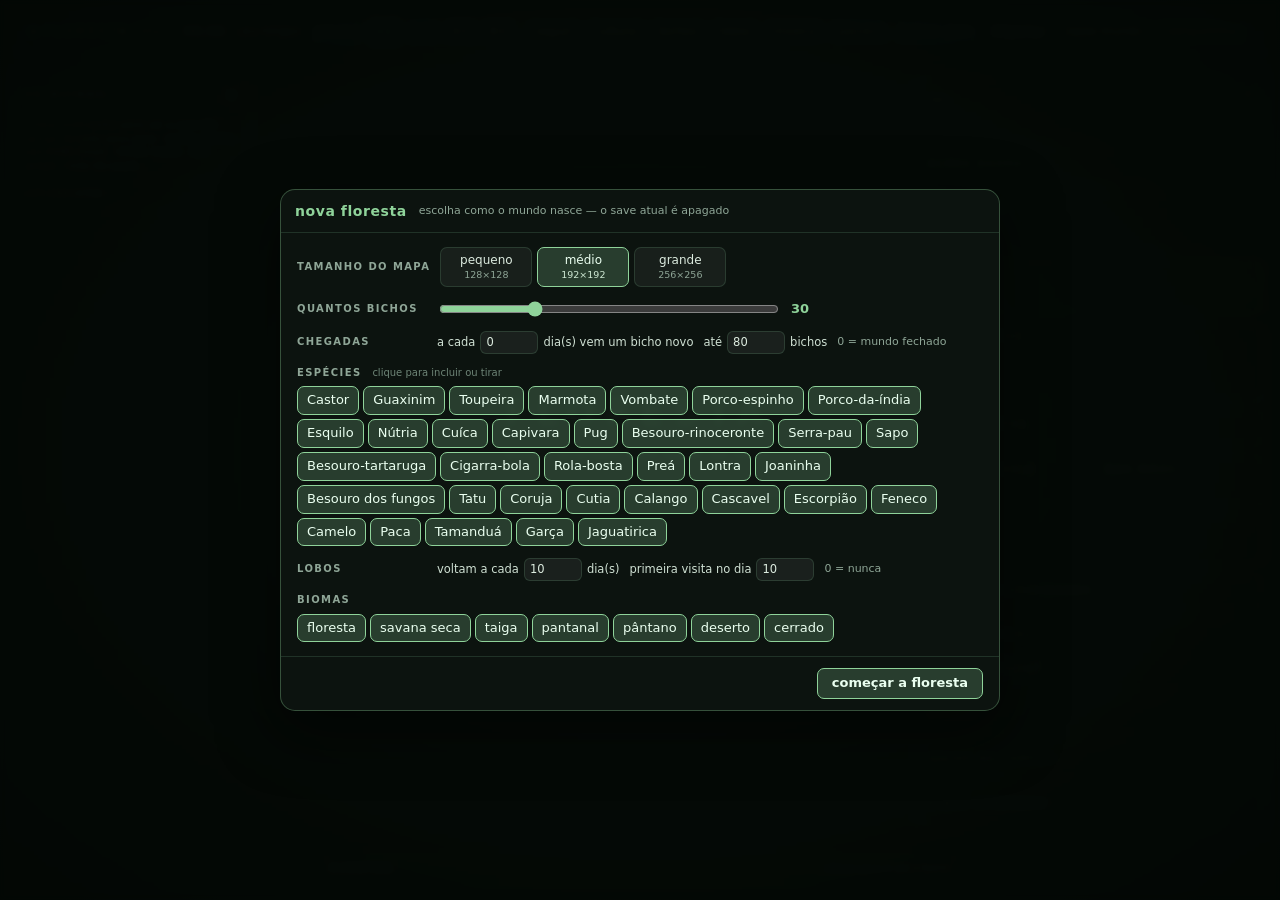
==== f157372d/index.html @ c6274942 "Add files via upload" ====
<!DOCTYPE html>
<html lang="pt-BR">
<head>
<meta charset="utf-8">
<title>Floresta — bichos que aprendem</title>
<meta name="viewport" content="width=device-width,initial-scale=1">
<link rel="stylesheet" href="css/style.css">
</head>
<body>
<canvas id="world"></canvas>

<div id="app">
  <header id="topbar">
    <div class="brand"><span class="dot"></span>FLORESTA</div>
    <div class="clocks">
      <span id="dayLabel">Dia 1</span>
      <span id="clockLabel">06:36</span>
      <span id="weatherLabel">céu limpo</span>
      <span id="crisisLabel"></span>
    </div>
    <div class="speed" id="speedBtns">
      <button data-sp="0" title="Pausa (espaço)">pausa</button>
      <button data-sp="1" class="on">1×</button>
      <button data-sp="2">2×</button>
      <button data-sp="4">4×</button>
      <button data-sp="8">8×</button>
    </div>
    <div class="filebtns">
      <button id="btnFollow" title="Câmera segue o bicho selecionado (F)">seguir</button>
      <button id="btnCodex" title="Quadros, escritas, tribos, fé e estudos">cultura</button>
      <button id="btnCritters" title="Quem está com o quê, relações e chegadas de bichos">bichos</button>
      <button id="btnWolves" title="Lobos, ataques e defesas">lobos</button>
      <button id="btnMusic" title="Tocar as músicas compostas pelas tribos">música</button>
      <button id="btnHud" title="Fechar e abrir os painéis">painéis</button>
      <button id="btnExport" title="Baixar o save como arquivo">salvar .json</button>
      <button id="btnImport" title="Carregar um save exportado">importar</button>
      <button id="btnNew" title="Começar uma floresta nova (apaga o save)">novo mundo</button>
      <button id="btnShare" title="Como abrir o jogo para os amigos na mesma rede">compartilhar</button>
    </div>
  </header>

  <div id="hudMenu" class="hide">
    <b>Painéis</b>
    <label><input type="checkbox" data-panel="roster" checked> lista de bichos</label>
    <label><input type="checkbox" data-panel="detail" checked> detalhe do bicho</label>
    <label><input type="checkbox" data-panel="ticker" checked> eventos</label>
    <div class="hsep"></div>
    <button data-tab="boards">quadros e escritas</button>
    <button data-tab="tribes">tribos</button>
    <button data-tab="faith">religião</button>
    <button data-tab="studies">pesquisas e ferramentas</button>
    <div class="hsep"></div>
    <button data-tab="langs">línguas</button>
    <button data-tab="ruins">ruínas</button>
    <button data-tab="minds">mentes e capacidades</button>
    <button data-tab="music">músicas</button>
    <button data-tab="wolves">lobos e batalhas</button>
    <button data-tab="critters">bichos e equipamentos</button>
  </div>

  <aside id="roster">
    <button class="panelClose" data-panel="roster" title="Fechar lista">×</button>
    <h2>Os bichos</h2>
    <div id="rosterList"></div>
    <p class="tip"><span class="desktopControls">Clique num bicho para ver o que ele pensa. Arraste para girar · botão direito (ou Shift) move · WASD move · Q/E giram · roda dá zoom.</span><span class="touchControls">Toque num bicho para conhecer seus pensamentos. Arraste para girar · use dois dedos para mover e apertar para dar zoom.</span></p>
    <div id="saveInfo">sem save ainda</div>
  </aside>

  <section id="detail">
    <button class="panelClose" data-panel="detail" title="Fechar detalhe">×</button>
    <div id="dHead">
      <div id="dName">—</div>
      <div id="dSub">—</div>
    </div>
    <div class="box actbox">
      <h3>Ações agora</h3>
      <div id="actions"></div>
    </div>
    <div class="box selfbox">
      <h3>Quem ele é</h3>
      <div id="pers" class="moods"></div>
      <div id="persDream" class="persdream"></div>
    </div>
    <div class="box wishbox">
      <h3>Desejo</h3>
      <div id="wish">…</div>
    </div>
    <div class="box moodbox">
      <h3>Sentimentos</h3>
      <div id="feel" class="moods"></div>
      <h3 class="subh">Vontades</h3>
      <div id="wants"></div>
    </div>
    <div class="box grow">
      <h3>Pensamentos</h3>
      <div id="thoughts" class="scroll"></div>
    </div>
    <div class="row2">
      <div class="box">
        <h3>Palavras dele</h3>
        <div id="lex" class="scroll small"></div>
      </div>
      <div class="box">
        <h3>Nas mãos</h3>
        <div id="hands"></div>
      </div>
    </div>
    <div class="box">
      <h3>Equipado</h3>
      <div id="gearBox"></div>
    </div>
    <div class="box">
      <h3>Música e capacidades</h3>
      <div id="musicBox" class="scroll small"></div>
    </div>
    <div class="box">
      <h3>Mente neural</h3>
      <div id="mindBox" class="scroll small"></div>
      <button id="mindHelp" class="ghostbtn">como funciona?</button>
    </div>
    <div class="box">
      <h3>Ruínas</h3>
      <div id="ruinsBox" class="scroll small"></div>
    </div>
    <div class="box">
      <h3>Ideias na cabeça</h3>
      <div id="ideas"></div>
    </div>
    <div class="box">
      <h3>O que aprendeu</h3>
      <div id="mem" class="scroll small"></div>
    </div>
    <div class="box">
      <h3>Invenções</h3>
      <div id="invent" class="scroll small"></div>
    </div>
    <div class="box">
      <h3>Na internet</h3>
      <div id="web" class="scroll small"></div>
      <div id="webInfo" class="webinfo"></div>
    </div>
    <div class="box">
      <h3>Ferramentas e descobertas</h3>
      <div id="tools" class="scroll small"></div>
    </div>
    <div class="box">
      <h3>Tribo e fé</h3>
      <div id="tribeBox"></div>
    </div>
    <div class="box">
      <h3>Idiomas da floresta</h3>
      <div id="langs"></div>
    </div>
  </section>

  <div id="ticker">
    <div class="evHead"><b>eventos</b><span id="evHint">clique para ir até o bicho</span></div>
    <div id="evList"></div>
  </div>
  <div id="toast"></div>
</div>

<div id="codex" class="modal hide">
  <div class="modalCard">
    <div class="modalHead">
      <b>Cultura da floresta</b>
      <nav id="codexTabs">
        <button data-tab="boards" class="on">quadros</button>
        <button data-tab="writings">escritas</button>
        <button data-tab="tribes">tribos</button>
        <button data-tab="faith">religião</button>
        <button data-tab="studies">estudos</button>
        <button data-tab="langs">línguas</button>
        <button data-tab="ruins">ruínas</button>
        <button data-tab="minds">mentes</button>
        <button data-tab="music">músicas</button>
        <button data-tab="wolves">lobos</button>
        <button data-tab="critters">bichos</button>
      </nav>
      <button id="codexClose" title="Fechar">×</button>
    </div>
    <div class="modalBody">
      <div class="tabPane" data-pane="boards">
        <div class="boardPick">
          <button data-board="mural" class="on">mural</button>
          <button data-board="quadro">quadro</button>
          <span id="boardMeta" class="dimtxt"></span>
        </div>
        <canvas id="galleryCanvas" width="768" height="432"></canvas>
        <div class="dimtxt">Clique num quadro do mundo para ver os riscos por perto. Esta aba mostra tudo o que já foi desenhado e escrito.</div>
      </div>
      <div class="tabPane hide" data-pane="writings"><div id="writingsList"></div></div>
      <div class="tabPane hide" data-pane="tribes"><div id="tribesList"></div></div>
      <div class="tabPane hide" data-pane="faith"><div id="faithList"></div></div>
      <div class="tabPane hide" data-pane="studies"><div id="studiesList"></div></div>
      <div class="tabPane hide" data-pane="langs"><div id="langsList"></div></div>
      <div class="tabPane hide" data-pane="ruins"><div id="ruinsList"></div></div>
      <div class="tabPane hide" data-pane="minds"><div id="mindsList"></div></div>
      <div class="tabPane hide" data-pane="music"><div id="musicList"></div></div>
      <div class="tabPane hide" data-pane="wolves"><div id="wolvesList"></div></div>
      <div class="tabPane hide" data-pane="critters"><div id="crittersList"></div></div>
    </div>
  </div>
</div>

<div id="shareModal" class="modal hide">
  <div class="modalCard" style="max-width:640px">
    <div class="modalHead"><b>jogar com os amigos</b><button id="shareClose" style="margin-left:auto;padding:0 8px!important;font-size:18px!important">×</button></div>
    <div class="modalBody" style="font-size:13px;line-height:1.55">
      <p><b>Compartilhe este link com seu amigo:</b></p>
      <p><code id="shareUrl">https://florestadosbichosia.vercel.app</code> <button id="shareCopy" class="primarybtn">copiar link</button> <span id="shareCopied" class="dimtxt"></span></p>
      <p id="shareOnlineTip">O jogo está <b>publicado online</b> e funciona em qualquer navegador. O save fica guardado no navegador de cada pessoa.</p>
      <p class="dimtxt">Para levar o seu mundo junto: use “salvar .json” e mande o arquivo para o amigo usar em “importar”.</p>
    </div>
  </div>
</div>

<div id="neuralModal" class="modal hide">
  <div class="modalCard" style="max-width:620px">
    <div class="modalHead"><b>como a mente deles decide</b><button id="neuralClose" style="margin-left:auto;padding:0 8px!important;font-size:18px!important">×</button></div>
    <div class="modalBody" style="font-size:13px;line-height:1.6">
      <p>Cada bicho é uma <b>rede pequena de votos</b>: ele lista o que poderia fazer agora (beber, comer, dormir, conversar, mexer em algo, construir…) e dá uma nota para cada ideia. A nota soma quatro coisas:</p>
      <p><b>1. necessidade</b> — fome, sede, sono, frio, saúde e companhia pesam cada uma de um jeito;<br>
      <b>2. memória</b> — o que já deu certo ou errado no passado (o “o que aprendeu”);<br>
      <b>3. curiosidade e personalidade</b> — o traço dele (corajoso, medroso, curioso…) e a vontade de experimentar;<br>
      <b>4. novidade</b> — coisas nunca tentadas ganham um empurrãozinho.</p>
      <p>As notas viram <b>pesos</b> e ele sorteia uma ideia (não é sempre a maior: por isso às vezes erra e aprende). Depois ele cumpre passos: ir até o lugar, ficar, usar as mãos. Ao terminar, o resultado volta para a memória — se a necessidade melhorou, aquilo fica mais forte da próxima vez.</p>
      <p>Ao lado dos pensamentos aparece o desenho dessa rede: as <b>bolinhas</b> são as ideias e o brilho é o peso. Clique num bicho e abra “Mente neural” para ver os votos, as capacidades e o que ele já sabe fazer.</p>
      <p class="dimtxt">Nada disso é aleatório de verdade: é o mesmo laço necessidade → memória → escolha → consequência girando o tempo todo. Lobos, tribos e músicas usam o mesmo tipo de conta.</p>
    </div>
  </div>
</div>

<div id="musicBar" class="hide">
  <span id="musicNow">—</span>
  <button id="musicPrev" title="música anterior">‹</button>
  <button id="musicNext" title="próxima música">›</button>
  <button id="musicStop" title="parar a música">parar</button>
</div>

<input type="file" id="fileIn" accept="application/json,.json" hidden>

<div id="lobby" class="modal hide">
  <div class="modalCard" id="lobbyCard">
    <div class="modalHead"><b>nova floresta</b><span class="dimtxt">escolha como o mundo nasce — o save atual é apagado</span></div>
    <div class="modalBody" id="lobbyBody">
      <div class="lobbyRow">
        <span class="lobbyLabel">tamanho do mapa</span>
        <div class="seg" id="lobbySize"></div>
      </div>
      <div class="lobbyRow">
        <span class="lobbyLabel">quantos bichos</span>
        <input type="range" id="lobbyAnimals" min="4" max="100" step="1" value="30">
        <output id="lobbyAnimalsOut">30</output>
      </div>
      <div class="lobbyRow">
        <span class="lobbyLabel">chegadas</span>
        <label class="lobbyInline">a cada <input type="number" id="lobbyArrive" min="0" max="60" value="0"> dia(s) vem um bicho novo</label>
        <label class="lobbyInline">até <input type="number" id="lobbyCap" min="4" max="200" value="80"> bichos</label>
        <span class="dimtxt">0 = mundo fechado</span>
      </div>
      <div class="lobbyRow col">
        <span class="lobbyLabel">espécies <small>clique para incluir ou tirar</small></span>
        <div id="lobbySpecies" class="chips"></div>
      </div>
      <div class="lobbyRow">
        <span class="lobbyLabel">lobos</span>
        <label class="lobbyInline">voltam a cada <input type="number" id="lobbyWolfDays" min="0" max="90" value="10"> dia(s)</label>
        <label class="lobbyInline">primeira visita no dia <input type="number" id="lobbyWolfFirst" min="0" max="90" value="10"></label>
        <span class="dimtxt">0 = nunca</span>
      </div>
      <div class="lobbyRow col">
        <span class="lobbyLabel">biomas</span>
        <div id="lobbyBiomes" class="chips"></div>
      </div>
    </div>
    <div class="lobbyFoot">
      <button id="lobbyCancel" class="ghostbtn">voltar</button>
      <button id="lobbyStart" class="primarybtn">começar a floresta</button>
    </div>
  </div>
</div>

<div id="intro">
  <div class="introCard">
    <div class="introTitle">FLORESTA</div>
    <div class="introSub">bichos acordam sem saber de nada.</div>
    <div id="introSteps"><span>1 · toque num bicho</span><span>2 · veja o que deseja</span><span>3 · descubra a floresta</span></div>
<script src="js/three.min.js?v=20261122a"></script>
<script src="js/sim.js?v=20261122a"></script>
<script src="js/view.js?v=20261122a"></script>
<script src="js/ui.js?v=20261122a"></script>
<script src="js/game.js?v=20261122a"></script>
</body>
</html>
---- f157372d/css/style.css ----
:root{
  --bg:rgba(10,16,12,.82);
  --bg2:rgba(14,22,17,.9);
  --line:rgba(140,210,160,.16);
  --txt:#dcebdf;
  --dim:#8fa697;
  --accent:#8fd39a;
  --gold:#e7c46a;
  --red:#e0715f;
  --blue:#7cb6e8;
  --violet:#b79bea;
  --warm:#f0a35e;
}
*{box-sizing:border-box}
html,body{height:100%;margin:0;background:#0a0f0c;color:var(--txt);font:13px/1.45 "Segoe UI",system-ui,-apple-system,sans-serif;overflow:hidden}
canvas#world{position:fixed;inset:0;width:100%;height:100%;display:block;cursor:grab;touch-action:none}
canvas#world.dragging{cursor:grabbing}

#app{position:fixed;inset:0;pointer-events:none;display:flex;flex-direction:column}
#app button{pointer-events:auto;font:inherit;color:var(--txt);background:rgba(255,255,255,.05);border:1px solid var(--line);border-radius:7px;padding:4px 9px;cursor:pointer;transition:background .15s,border-color .15s}
#app button:hover{background:rgba(150,220,170,.12);border-color:rgba(150,220,170,.35)}
#app button.on{background:rgba(143,211,154,.22);border-color:var(--accent);color:#eafff0}

/* ---------- topo ---------- */
#topbar{position:absolute;top:10px;left:50%;transform:translateX(-50%);display:flex;align-items:center;gap:10px;
  background:var(--bg);border:1px solid var(--line);border-radius:12px;padding:7px 12px;pointer-events:auto;
  backdrop-filter:blur(8px);max-width:calc(100vw - 20px);z-index:20;white-space:nowrap}
#topbar .brand{font-weight:700;letter-spacing:.18em;font-size:12px;color:var(--accent);display:flex;align-items:center;gap:7px;white-space:nowrap}
#topbar .dot{width:7px;height:7px;border-radius:50%;background:var(--accent);box-shadow:0 0 9px var(--accent)}
#topbar .clocks{display:flex;gap:10px;align-items:baseline;color:var(--dim);white-space:nowrap}
#topbar .clocks #clockLabel{color:var(--txt);font-variant-numeric:tabular-nums;font-weight:600}
#introSteps{display:flex;flex-wrap:wrap;justify-content:center;gap:5px;margin:10px 0 8px}
#introSteps span{border:1px solid var(--line);border-radius:20px;padding:3px 8px;font-size:10.5px;color:#bcd0c1;background:rgba(255,255,255,.04)}
#topbar .speed{display:flex;gap:3px}
#topbar .speed button{padding:3px 7px;min-width:30px}
#topbar .filebtns{display:flex;gap:4px;flex-wrap:nowrap}
#topbar .filebtns button{padding:3px 8px;font-size:12px}
#saveInfo{position:static;font-size:10px}

/* ---------- lista de bichos ---------- */
#roster{position:absolute;left:12px;top:76px;width:238px;max-height:calc(100vh - 200px);display:flex;flex-direction:column;
  background:var(--bg);border:1px solid var(--line);border-radius:12px;padding:10px 10px 8px;pointer-events:auto;backdrop-filter:blur(8px)}
#roster h2{margin:0 0 7px;font-size:11px;letter-spacing:.16em;text-transform:uppercase;color:var(--dim);font-weight:600}
#rosterList{display:flex;flex-direction:column;gap:4px;overflow-y:auto;min-height:0}
#roster .tip{font-size:10.5px;color:var(--dim);margin:8px 2px 0;line-height:1.3}
.touchControls{display:none}
#saveInfo{font-size:10px;color:#6e8577;margin-top:6px;padding-top:6px;border-top:1px solid rgba(140,210,160,.1);white-space:nowrap;overflow:hidden;text-overflow:ellipsis}
.card{display:grid;grid-template-columns:30px 1fr;gap:8px;padding:6px 7px;border:1px solid transparent;border-radius:9px;cursor:pointer;transition:background .15s,border-color .15s}
.card:hover{background:rgba(255,255,255,.045)}
.card.sel{background:rgba(143,211,154,.12);border-color:rgba(143,211,154,.45)}
.card .av{width:30px;height:30px;border-radius:50%;display:flex;align-items:center;justify-content:center;font-size:15px;overflow:hidden;
  background:radial-gradient(circle at 35% 30%,rgba(255,255,255,.28),rgba(0,0,0,.35));border:1px solid rgba(255,255,255,.14)}
.card .av img{width:27px;height:27px;object-fit:contain;display:block;transform:scale(1.22);image-rendering:auto}
.card .nm{font-weight:600;font-size:12.5px;display:flex;align-items:center;gap:5px;white-space:nowrap;overflow:hidden;text-overflow:ellipsis}
.card .nm .sp{font-weight:400;color:var(--dim);font-size:10.5px}
.card .st{font-size:10px;color:var(--dim);display:flex;gap:5px;align-items:center}
.card .bars{display:grid;grid-template-columns:repeat(6,1fr);gap:2px;margin-top:4px}
.bar{height:4px;border-radius:2px;background:rgba(255,255,255,.1);overflow:hidden}
.bar i{display:block;height:100%;border-radius:2px;background:var(--accent);transition:width .4s}
.bar.b-fome i{background:var(--gold)}
.bar.b-sede i{background:var(--blue)}
.bar.b-energia i{background:#d8e46a}
.bar.b-calor i{background:var(--warm)}
.bar.b-saude i{background:var(--red)}
.bar.b-social i{background:var(--violet)}

/* ---------- painel detalhe ---------- */
#detail{position:absolute;right:12px;top:76px;bottom:64px;width:352px;display:flex;flex-direction:column;gap:7px;
  overflow-y:auto;pointer-events:auto;padding-right:2px;scrollbar-width:thin}
#detail::-webkit-scrollbar{width:6px}
#detail::-webkit-scrollbar-thumb{background:rgba(143,211,154,.25);border-radius:3px}
#dHead{background:var(--bg);border:1px solid var(--line);border-radius:12px;padding:10px 12px;backdrop-filter:blur(8px)}
#dName{font-size:17px;font-weight:700}
#dName small{font-size:11px;color:var(--dim);font-weight:400;margin-left:6px}
#dSub{font-size:11px;color:var(--dim);margin-top:2px;display:flex;gap:10px;flex-wrap:wrap}
.box{background:var(--bg);border:1px solid var(--line);border-radius:11px;padding:8px 10px;backdrop-filter:blur(8px);flex:none}
.box h3{margin:0 0 5px;font-size:10px;letter-spacing:.14em;text-transform:uppercase;color:var(--dim);font-weight:600}
#wish{font-size:13px;color:#eef7f0;min-height:18px;line-height:1.4}
.wishbox{border-color:rgba(231,196,106,.35);background:linear-gradient(180deg,rgba(60,48,20,.55),rgba(16,22,16,.86))}
.selfbox{border-color:rgba(183,155,234,.28)}
.selfbox #pers{display:flex;flex-wrap:wrap;gap:4px;min-height:16px}
.selfbox .mood{cursor:help}
.persdream{margin-top:6px;display:flex;flex-direction:column;gap:3px;font-size:11.5px}
.persdream .dreamq{color:#e7dcff}
.persdream .dreamq.done{color:#b9e9c3}
.persdream .dim{color:#8fa697;font-size:11px;line-height:1.35}
.moodbox{border-color:rgba(124,182,232,.3)}
.moodbox .subh{margin-top:8px!important}
#feel{display:flex;flex-wrap:wrap;gap:4px;min-height:16px}
.mood{font-size:11px;padding:1px 7px;border-radius:20px;border:1px solid rgba(255,255,255,.14);background:rgba(255,255,255,.04);color:#dfeade}
.mood.bad{border-color:rgba(224,113,95,.4);background:rgba(224,113,95,.1);color:#ffd9d2}
.mood.cold{border-color:rgba(124,182,232,.4);background:rgba(124,182,232,.1);color:#d6e9fb}
.mood.good{border-color:rgba(143,211,154,.4);background:rgba(143,211,154,.1);color:#dfffe6}
.mood.odd{border-color:rgba(183,155,234,.4);background:rgba(183,155,234,.1);color:#e7dcff}
.mood.gold{border-color:rgba(231,196,106,.4);background:rgba(231,196,106,.1);color:#ffeec2}
#wants{display:flex;flex-direction:column;gap:4px}
.want{display:flex;align-items:center;gap:6px;font-size:11.5px}
.want .wl{flex:1;color:#d6e5da;overflow:hidden;text-overflow:ellipsis;white-space:nowrap}
.want .wb{width:46px;height:4px;border-radius:2px;background:rgba(255,255,255,.1);overflow:hidden;flex:none}
.want .wb i{display:block;height:100%;background:var(--gold);border-radius:2px}
#thoughts{max-height:190px;overflow-y:auto;display:flex;flex-direction:column;gap:3px;font-size:12.2px}
.th{padding:3px 6px;border-radius:6px;border-left:2px solid transparent;color:#d6e5da}
.th .tm{color:#6e8577;font-size:10px;margin-right:6px;font-variant-numeric:tabular-nums}
.th.t-think{border-left-color:#7d8f84;background:rgba(255,255,255,.03)}
.th.t-learn{border-left-color:var(--accent);background:rgba(143,211,154,.06)}
.th.t-alert{border-left-color:var(--red);background:rgba(224,113,95,.09);color:#ffd9d2}
.th.t-invent{border-left-color:var(--gold);background:rgba(231,196,106,.08);color:#ffeec2}
.th.t-name{border-left-color:var(--violet);background:rgba(183,155,234,.07)}
.th.t-feel{border-left-color:var(--blue);background:rgba(124,182,232,.06)}
.th.t-talk{border-left-color:var(--blue);background:rgba(124,182,232,.11);color:#dff0ff}
.th b{color:#fff}
.w{font-weight:700;color:var(--gold)}
.w small{font-weight:400;color:var(--dim);font-size:10px;margin-left:3px}
.scroll{overflow-y:auto;scrollbar-width:thin}
.scroll::-webkit-scrollbar{width:6px}
.scroll::-webkit-scrollbar-thumb{background:rgba(143,211,154,.22);border-radius:3px}
.small{font-size:11.5px}
.row2{display:grid;grid-template-columns:1fr 1fr;gap:7px}
.row2 .box{min-width:0}
#lex{max-height:110px;display:flex;flex-wrap:wrap;gap:4px;align-content:flex-start}
.chip{display:inline-flex;align-items:center;gap:3px;padding:1px 6px;border-radius:20px;background:rgba(183,155,234,.12);
  border:1px solid rgba(183,155,234,.3);font-size:11px}
.chip b{color:var(--violet);font-weight:700}
.chip span{color:var(--dim);font-size:10px}
#hands{display:flex;flex-wrap:wrap;gap:4px;font-size:11.5px;min-height:16px}
.hand{padding:1px 6px;border-radius:6px;background:rgba(231,196,106,.1);border:1px solid rgba(231,196,106,.3)}
#ideas{display:flex;flex-direction:column;gap:3px;font-size:11.5px}
.idea{display:flex;gap:6px;align-items:baseline;color:#cfe0d4}
.idea .st{color:var(--dim);width:12px;flex:none;text-align:center}
.idea .note{color:#6e8577;font-size:10px;margin-left:auto;padding-left:6px;white-space:nowrap}
#mem{max-height:105px;display:flex;flex-direction:column;gap:3px}
.mrow{display:flex;gap:6px;align-items:baseline;font-size:11.5px}
.mrow .mk{color:#c8d9cd;flex:1;min-width:0;overflow:hidden;text-overflow:ellipsis;white-space:nowrap}
.mrow .up{color:var(--accent);font-size:10px}
.mrow .dn{color:var(--red);font-size:10px}
#invent{max-height:105px;display:flex;flex-direction:column;gap:4px}
.inv{font-size:11.5px;display:flex;gap:6px;align-items:baseline}
.inv .ic{color:var(--gold)}
.inv .nm{color:#ffeec2}
.inv .tx{color:#6e8577;font-size:10px}
.empty{color:#617468;font-size:11px;font-style:italic}
#web{max-height:104px;display:flex;flex-wrap:wrap;gap:4px;align-content:flex-start}
.chip.kc{background:rgba(124,182,232,.12);border-color:rgba(124,182,232,.32);font-size:10.5px;flex:none}
#langs{font-size:11.5px;display:flex;flex-direction:column;gap:5px}
.langsum{color:#6e8577;font-size:10px}
.lang{border-left:2px solid rgba(183,155,234,.35);padding-left:7px}
.lang .lhead{color:#e7dcff;font-size:11px;font-weight:600}
.lang .lwords{display:flex;flex-wrap:wrap;gap:3px;margin:2px 0}
.lang .lw{background:rgba(183,155,234,.12);border:1px solid rgba(183,155,234,.28);border-radius:14px;padding:0 6px;font-size:10.5px;color:#d9c9ff}
.lang .lwho{color:#77897c;font-size:10px;overflow:hidden;text-overflow:ellipsis;white-space:nowrap}

/* ---------- eventos ---------- */
#ticker{position:absolute;bottom:12px;left:50%;transform:translateX(-50%);width:min(860px,calc(100vw - 640px));min-width:320px;
  display:flex;flex-direction:column;gap:4px;pointer-events:auto;z-index:15;background:var(--bg2);border:1px solid var(--line);
  border-radius:11px;padding:7px 9px;backdrop-filter:blur(9px);max-height:170px}
#ticker .evHead{display:flex;align-items:center;gap:8px;font-size:10px;letter-spacing:.14em;text-transform:uppercase;color:var(--dim);
  font-weight:600;flex:none}
#evHint{margin-left:auto;text-transform:none;letter-spacing:0;font-weight:400;font-size:10px;color:#617468;white-space:nowrap;overflow:hidden;text-overflow:ellipsis}
#evList{display:flex;flex-direction:column;gap:3px;overflow-y:auto;min-height:0;scrollbar-width:thin}
#evList::-webkit-scrollbar{width:5px}
#evList::-webkit-scrollbar-thumb{background:rgba(143,211,154,.22);border-radius:3px}
.ev{font-size:11.5px;color:#d3e3d7;background:rgba(0,0,0,.28);border:1px solid transparent;border-radius:8px;
  padding:3px 9px;display:flex;gap:7px;align-items:baseline;animation:fadein .4s}
.ev .t{color:#617468;font-size:9.5px;font-variant-numeric:tabular-nums;flex:none}
.ev b{color:#eafff0}
.ev.click{cursor:pointer;transition:background .15s,border-color .15s}
.ev.click:hover{background:rgba(143,211,154,.12);border-color:rgba(143,211,154,.32)}
.ev.emptyEv{color:#617468;font-style:italic;background:none}
@keyframes fadein{from{opacity:0;transform:translateY(4px)}to{opacity:1}}

/* ---------- ações ---------- */
.actbox{border-color:rgba(124,182,232,.28)}
#actions{font-size:11.5px;display:flex;flex-direction:column;gap:4px}
.actNow{font-size:13.5px;font-weight:600;color:#dff0ff}
.actLine{color:#cfe0d4;font-size:11px;line-height:1.35}
.actLine b{color:#eafff0}
.actSteps{display:flex;flex-wrap:wrap;gap:3px}
.astep{font-size:10px;padding:1px 7px;border-radius:20px;border:1px solid rgba(255,255,255,.12);background:rgba(255,255,255,.03);color:#8fa697}
.astep.cur{border-color:rgba(124,182,232,.6);background:rgba(124,182,232,.16);color:#dff0ff}
.astep.done{border-color:rgba(143,211,154,.35);background:rgba(143,211,154,.1);color:#b9d9c1;text-decoration:line-through}
.mindList{display:flex;flex-direction:column;gap:2px}
.mindList .mrow{font-size:10.5px}

/* ---------- toast ---------- */
#toast{position:absolute;left:50%;top:76px;transform:translateX(-50%);background:rgba(20,30,24,.92);border:1px solid rgba(143,211,154,.35);
  color:#eafff0;padding:7px 14px;border-radius:9px;font-size:12px;opacity:0;transition:opacity .3s;pointer-events:none;z-index:30}
#toast.show{opacity:1}

/* ---------- intro ---------- */
#intro{position:fixed;inset:0;display:flex;align-items:center;justify-content:center;background:radial-gradient(ellipse at center,rgba(14,24,18,.92),rgba(4,8,6,.97));z-index:50;transition:opacity .6s}
#intro.hide{opacity:0;pointer-events:none}
.introCard{text-align:center;padding:30px 40px}
.introTitle{font-size:34px;letter-spacing:.35em;font-weight:300;color:var(--accent);margin-bottom:6px}
.introSub{color:var(--dim);letter-spacing:.08em;margin-bottom:18px}
#introMsg{color:#7f9588;font-size:12px}

/* ---------- crises, painéis e cultura ---------- */
#crisisLabel{color:var(--red);font-weight:600;font-size:11.5px;display:none}
#crisisLabel.on{display:inline}
#crisisLabel.raid{animation:crisisPulse 1.6s infinite}
@keyframes crisisPulse{0%,100%{opacity:1}50%{opacity:.45}}
.panelClose{position:absolute;top:5px;right:6px;z-index:3;padding:0 5px!important;line-height:17px;font-size:14px!important;border-radius:6px!important;background:rgba(0,0,0,.25)!important}
#roster .panelClose{top:6px;right:6px}
#detail .panelClose{top:6px;right:8px}
body.no-roster #roster{display:none}
body.no-detail #detail{display:none}
body.no-ticker #ticker{display:none}
#hudMenu{position:absolute;top:58px;right:12px;z-index:29;display:flex;flex-direction:column;gap:5px;
  background:var(--bg2);border:1px solid var(--line);border-radius:11px;padding:10px 12px;pointer-events:auto;backdrop-filter:blur(9px);min-width:210px}
#hudMenu.hide{display:none}
#hudMenu>b{font-size:10px;letter-spacing:.14em;text-transform:uppercase;color:var(--dim);font-weight:600}
#hudMenu label{display:flex;align-items:center;gap:7px;font-size:12px;cursor:pointer;color:#d6e5da}
#hudMenu label input{accent-color:var(--accent)}
#hudMenu button{text-align:left;font-size:12px;padding:4px 8px}
#hudMenu .hsep{height:1px;background:var(--line);margin:2px 0}
#webInfo{margin-top:5px;font-size:11px;color:#bdd3c4;line-height:1.35;min-height:0}
#webInfo b{color:#dff0ff}
.chip.kc{cursor:pointer;transition:background .15s}
.chip.kc:hover,.chip.kc.on{background:rgba(124,182,232,.28);border-color:var(--blue)}
#tools{display:flex;flex-wrap:wrap;gap:4px;max-height:120px}
.toolchip{padding:1px 7px;border-radius:20px;font-size:10.5px;border:1px solid rgba(231,196,106,.35);background:rgba(231,196,106,.08);color:#ffeec2}
.toolchip.hand{border-color:var(--gold);background:rgba(231,196,106,.18)}
.toolchip.none{opacity:.45;border-color:rgba(255,255,255,.12);background:rgba(255,255,255,.03);color:#8fa697}
#tribeBox{font-size:11.5px;color:#d6e5da;line-height:1.4}
#tribeBox .tname{color:#e7dcff;font-weight:700}
#tribeBox .fait{color:#ffeec2;margin-top:2px}
#tribeBox .dim{color:#6e8577;font-size:10px}
.modal{position:fixed;inset:0;z-index:60;background:rgba(3,8,5,.68);display:flex;align-items:center;justify-content:center;backdrop-filter:blur(3px)}
.modal.hide{display:none}
.modalCard{width:min(920px,94vw);max-height:88vh;display:flex;flex-direction:column;background:var(--bg2);
  border:1px solid rgba(143,211,154,.32);border-radius:15px;box-shadow:0 18px 60px rgba(0,0,0,.55);overflow:hidden;pointer-events:auto}
.modalHead{display:flex;align-items:center;gap:12px;padding:11px 14px;border-bottom:1px solid var(--line);flex-wrap:wrap}
.modalHead>b{font-size:14px;color:var(--accent);letter-spacing:.04em;white-space:nowrap}
.modalHead nav{display:flex;gap:4px;flex-wrap:wrap;flex:1}
.modalHead nav button{font-size:11.5px;padding:3px 9px}
.modalHead #codexClose{padding:0 8px!important;font-size:18px!important;line-height:22px}
.modalBody{padding:12px 14px 16px;overflow-y:auto;min-height:0}
.tabPane.hide{display:none}
.boardPick{display:flex;align-items:center;gap:5px;margin-bottom:8px;flex-wrap:wrap}
.boardPick .dimtxt{margin-left:auto}
.dimtxt{color:#6e8577;font-size:10.5px;line-height:1.35}
#galleryCanvas{display:block;width:100%;height:auto;border-radius:9px;border:1px solid rgba(140,210,160,.22);background:#26302a;margin-bottom:7px}
#writingsList,#tribesList,#faithList,#studiesList{display:flex;flex-direction:column;gap:8px;font-size:12px}
.wcard{border:1px solid var(--line);border-radius:9px;padding:8px 10px;background:rgba(255,255,255,.025)}
.wcard .whead{color:#eafff0;font-weight:600;font-size:12px;display:flex;justify-content:space-between;gap:8px;flex-wrap:wrap}
.wcard .wbody{color:#b9cbbf;margin-top:4px;font-size:11.5px;line-height:1.45}
.wcard .wtag{color:#6e8577;font-size:10px}
.wcard .wword{color:var(--gold);font-weight:700;margin-right:6px}
.tribeCard{border-left:3px solid rgba(183,155,234,.5);padding-left:9px}
.tribeCard .tname{color:#e7dcff;font-weight:700}
.tribeCard .tline{color:#9fb3a5;font-size:11px;line-height:1.45}
.tribeCard .fait{color:#ffeec2}
.studyRow{border-bottom:1px solid rgba(140,210,160,.08);padding-bottom:6px}
.studyRow:last-child{border-bottom:0}
.studyRow .sname{color:#dff0ff;font-weight:600}
.studyRow .stopics{display:flex;flex-wrap:wrap;gap:4px;margin:3px 0}
.studyRow .stool{color:#ffeec2;font-size:11px}
#toast{z-index:70}
@media (max-width:1250px){
  #detail{width:310px}
  #ticker{width:calc(100vw - 40px);left:12px;transform:none;bottom:8px;max-height:150px}
  #roster{max-height:calc(100vh - 300px)}
}
@media (max-width:900px){
  #detail{display:none}
  #roster{width:min(220px,calc(100vw - 24px));top:112px;max-height:calc(100vh - 210px)}
  #topbar{top:6px;left:6px;right:6px;transform:none;width:auto;max-width:none;flex-wrap:wrap;justify-content:flex-start;padding:6px 8px;border-radius:9px}
  #topbar .brand{font-size:11px}
  #topbar .clocks{margin-left:auto;font-size:11px}
  #topbar .speed{order:3;width:100%;justify-content:center}
  #topbar .filebtns{order:4;width:100%;overflow-x:auto;padding:2px 0 3px;scrollbar-width:none}
  #topbar .filebtns::-webkit-scrollbar{display:none}
  #topbar .filebtns button{min-height:32px;flex:none;white-space:nowrap}
  #topbar .speed button{min-height:32px}
  #ticker{left:8px;right:8px;bottom:8px;width:auto;min-width:0;max-height:132px}
  #hudMenu{top:112px;right:8px}
  #musicBar{top:112px}
}
@media (max-width:600px){
  #topbar .clocks #weatherLabel,#topbar .clocks #crisisLabel{display:none}
  #topbar .clocks{gap:7px}
  #roster{top:112px}
  #roster .tip{line-height:1.45}
  .modalCard{width:calc(100vw - 16px);max-height:calc(100dvh - 16px)}
  .modalHead{padding:8px 10px;gap:6px}
  .modalHead nav{display:flex;overflow-x:auto;max-height:none;width:100%;scrollbar-width:none}
  .modalHead nav button{flex:none}
  .modalBody{padding:10px}
  #lobbyCard{width:calc(100vw - 16px)}
  #lobbyBody{padding:10px;gap:9px}
  .lobbyLabel{min-width:110px}
  #lobby input[type=range]{min-width:130px}
  .lobbyFoot{padding:9px 10px}
  #shareModal .modalBody p{overflow-wrap:anywhere}
  #ticker #evHint{display:none}
}
@media (hover:none),(pointer:coarse){
  #app button{min-height:34px}
  .desktopControls{display:none}
  .touchControls{display:inline}
  .card{min-height:44px;padding:8px}
  .ev{min-height:36px;align-items:center}
}

/* ---------- lobby de novo mundo ---------- */
#lobby{z-index:80}
#lobbyCard{width:min(720px,94vw)}
#lobby .dimtxt{color:var(--dim);font-size:11px}
#lobbyBody{display:flex;flex-direction:column;gap:12px;padding:14px 16px}
.lobbyRow{display:flex;align-items:center;gap:10px;flex-wrap:wrap}
.lobbyRow.col{flex-direction:column;align-items:stretch;gap:6px}
.lobbyLabel{font-size:10px;letter-spacing:.14em;text-transform:uppercase;color:var(--dim);font-weight:600;min-width:130px}
.lobbyLabel small{letter-spacing:0;text-transform:none;font-weight:400;font-size:10px;color:#6e8577;margin-left:6px}
#lobby .seg{display:flex;gap:5px;flex-wrap:wrap}
#lobby .seg button{min-width:92px;padding:5px 10px;line-height:1.25;font-size:12px;text-align:center}
#lobby .seg button small{display:block;font-size:9.5px;color:var(--dim);margin-top:1px}
#lobby .seg button.on small{color:#cfe9d4}
#lobby input[type=range]{flex:1;min-width:160px;max-width:340px;accent-color:var(--accent)}
#lobby output{font-weight:700;color:var(--accent);min-width:24px;font-variant-numeric:tabular-nums}
#lobby input[type=number]{width:58px;background:rgba(255,255,255,.06);border:1px solid var(--line);border-radius:6px;color:var(--txt);padding:2px 5px;font:inherit}
.lobbyInline{display:flex;align-items:center;gap:5px;font-size:11.5px;color:#cfe0d3}
.chips{display:flex;flex-wrap:wrap;gap:4px}
.lchip{font:inherit;font-size:11px;padding:2px 9px;border-radius:20px;cursor:pointer;color:#9fb3a5;
  background:rgba(255,255,255,.03);border:1px solid rgba(140,210,160,.14)}
.lchip:hover{border-color:rgba(150,220,170,.4)}
.lchip.on{color:#eafff0;background:rgba(143,211,154,.16);border-color:rgba(143,211,154,.5)}
.lobbyFoot{display:flex;gap:8px;justify-content:flex-end;padding:11px 16px;border-top:1px solid var(--line)}
#lobby .ghostbtn{background:transparent}
#lobby .ghostbtn.hide{display:none}
#lobby .primarybtn{background:rgba(143,211,154,.22);border-color:var(--accent);color:#eafff0;font-weight:600;padding:5px 14px}
#lobby .primarybtn:hover{background:rgba(143,211,154,.32)}
#lobby button{font:inherit;color:var(--txt);background:rgba(255,255,255,.05);border:1px solid var(--line);border-radius:7px;padding:4px 9px;cursor:pointer;transition:background .15s,border-color .15s}
#lobby button:hover{background:rgba(150,220,170,.12);border-color:rgba(150,220,170,.35)}
#lobby button.on{background:rgba(143,211,154,.22);border-color:var(--accent);color:#eafff0}

/* ---------- novos painéis: equipamento, mente, música, ruínas, lobos ---------- */
#gearBox{display:flex;flex-wrap:wrap;gap:4px;align-items:center;font-size:11.5px;min-height:16px}
#gearBox .none{color:#617468;font-style:italic}
#musicBox{max-height:150px;display:flex;flex-direction:column;gap:4px}
#mindBox{max-height:170px;display:flex;flex-direction:column;gap:4px}
#ruinsBox{max-height:130px;display:flex;flex-direction:column;gap:4px}
#mindHelp{margin-top:6px;font-size:10.5px;padding:2px 8px}
.capchip{display:inline-flex;align-items:center;gap:4px;font-size:10.5px;padding:1px 7px;border-radius:20px;
  border:1px solid rgba(124,182,232,.3);background:rgba(124,182,232,.09);color:#cfe6fb}
.capchip.gold{border-color:rgba(231,196,106,.35);background:rgba(231,196,106,.09);color:#ffeec2}
.capchip.green{border-color:rgba(143,211,154,.35);background:rgba(143,211,154,.09);color:#dfffe6}
.capwrap{display:flex;flex-wrap:wrap;gap:4px}
.voteRow{display:flex;align-items:center;gap:6px;font-size:10.5px;color:#c8d9cd}
.voteRow .vl{flex:1;white-space:nowrap;overflow:hidden;text-overflow:ellipsis}
.voteRow .vb{width:54px;height:4px;border-radius:2px;background:rgba(255,255,255,.1);overflow:hidden;flex:none}
.voteRow .vb i{display:block;height:100%;background:var(--blue);border-radius:2px}
.voteRow.win .vb i{background:var(--accent)}
.voteRow .vn{width:26px;text-align:right;color:#6e8577;font-size:10px;flex:none}
.songline{display:flex;align-items:center;gap:6px;font-size:11px;color:#c8d9cd;border-left:2px solid rgba(183,155,234,.32);padding-left:6px}
.songline b{color:#e7dcff}
.songline .sg{color:#6e8577;font-size:10px;margin-left:auto;white-space:nowrap}
.songline button{padding:0 5px!important;font-size:10.5px!important;line-height:17px}
.ruinRow{border-left:2px solid rgba(231,196,106,.35);padding-left:7px;font-size:11px;color:#cfe0d4;line-height:1.4}
.ruinRow b{color:#ffeec2}
.ruinRow .dim{color:#6e8577;font-size:10px}
#langsList,#ruinsList,#mindsList,#musicList,#wolvesList,#crittersList{display:flex;flex-direction:column;gap:8px;font-size:12px}
.modalHead nav{max-height:64px;overflow-y:auto;scrollbar-width:thin}
.wolfCard{border-left:3px solid rgba(224,113,95,.5)}
.wolfCard .wtag{color:#e0715f}
.wolfRow{display:flex;gap:6px;align-items:center;font-size:11.5px;color:#d6e5da}
.wolfRow .wbar{width:70px;height:5px;border-radius:2px;background:rgba(255,255,255,.1);overflow:hidden;flex:none}
.wolfRow .wbar i{display:block;height:100%;background:var(--red)}
.eqRow{display:flex;gap:6px;align-items:center;font-size:11.5px;border-bottom:1px solid rgba(140,210,160,.08);padding-bottom:4px}
.eqRow:last-child{border-bottom:0}
.eqRow .who{font-weight:600;color:#dff0ff;cursor:pointer}
.eqRow .who:hover{text-decoration:underline}
.eqRow .items{display:flex;gap:3px;flex-wrap:wrap;flex:1}
.eqRow .cult{color:#6e8577;font-size:10px;white-space:nowrap}
.arriveForm{display:flex;flex-wrap:wrap;gap:7px;align-items:center;font-size:11.5px;color:#cfe0d3}
.arriveForm input{width:62px;background:rgba(255,255,255,.06);border:1px solid var(--line);border-radius:6px;color:var(--txt);padding:2px 6px;font:inherit}
.arriveForm button{padding:3px 10px!important}
.critCount{color:var(--accent);font-weight:700}
.relList{display:flex;flex-direction:column;gap:3px;font-size:11.5px}
.relRow{display:flex;gap:6px;align-items:baseline;color:#c8d9cd}
.relRow .rn{flex:1;overflow:hidden;text-overflow:ellipsis;white-space:nowrap}
.relRow .rv{font-size:10px}
.relRow .rv.f{color:var(--accent)}
.relRow .rv.r{color:var(--red)}
#musicBar{position:fixed;top:58px;right:12px;z-index:18;display:flex;align-items:center;gap:6px;
  background:var(--bg2);border:1px solid rgba(183,155,234,.4);border-radius:10px;padding:5px 9px;pointer-events:auto;
  backdrop-filter:blur(8px);font-size:11px;color:#e7dcff;max-width:min(430px,calc(100vw - 30px))}
#musicBar.hide{display:none}
#musicBar #musicNow{white-space:nowrap;overflow:hidden;text-overflow:ellipsis}
#musicBar button{padding:0 6px!important;font-size:11px!important;line-height:18px;flex:none}
#btnMusic.on{background:rgba(183,155,234,.25)!important;border-color:var(--violet)!important}
@media (max-width:900px){#musicBar{top:100px}}
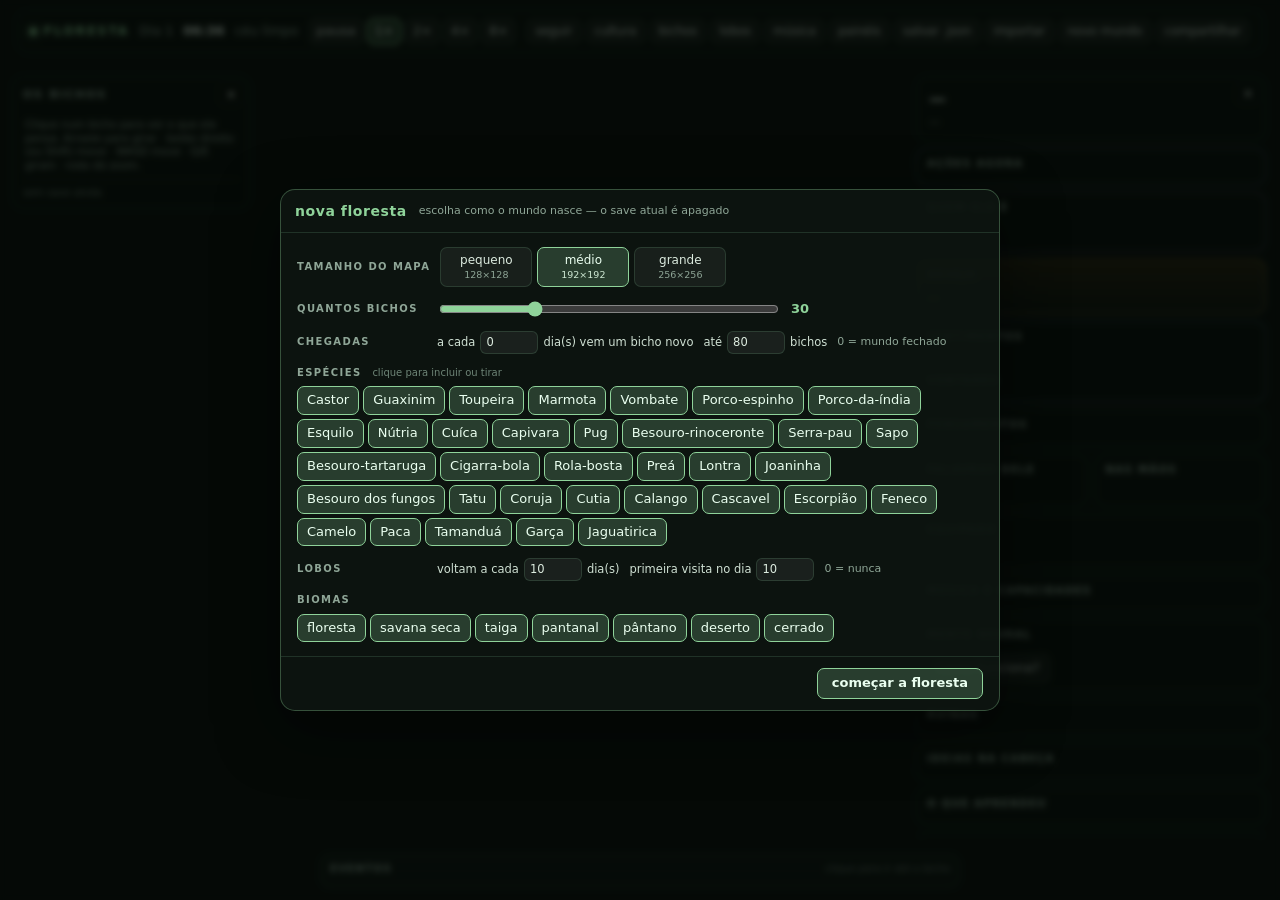
==== commit 2a4e3159: "mudança na hud tutorial" ====
--- a/f157372d/index.html
+++ b/f157372d/index.html
@@ -158,6 +158,23 @@
     <div id="evList"></div>
   </div>
   <div id="toast"></div>
+  <div id="tutorialPrompt" class="hide">
+    <b>Quer um tutorial rápido?</b>
+    <span>3 dicas para conhecer a floresta.</span>
+    <div class="tutorialActions">
+      <button id="tutorialYes" class="primarybtn">ver tutorial</button>
+      <button id="tutorialNo" class="ghostbtn">agora não</button>
+    </div>
+  </div>
+  <div id="tutorialSteps" class="hide">
+    <div class="tutorialHead"><b id="tutorialTitle">1 · escolha um bicho</b><button id="tutorialClose" title="Fechar tutorial">×</button></div>
+    <p id="tutorialText">Toque ou clique em um bicho para ver seus desejos e pensamentos.</p>
+    <div class="tutorialDots"><span class="on"></span><span></span><span></span></div>
+    <div class="tutorialActions">
+      <button id="tutorialPrev" class="ghostbtn">voltar</button>
+      <button id="tutorialNext" class="primarybtn">próximo</button>
+    </div>
+  </div>
 </div>
 
 <div id="codex" class="modal hide">
@@ -281,15 +298,10 @@
   </div>
 </div>
 
-<div id="intro">
-  <div class="introCard">
-    <div class="introTitle">FLORESTA</div>
-    <div class="introSub">bichos acordam sem saber de nada.</div>
-    <div id="introSteps"><span>1 · toque num bicho</span><span>2 · veja o que deseja</span><span>3 · descubra a floresta</span></div>
-<script src="js/three.min.js?v=20261122a"></script>
-<script src="js/sim.js?v=20261122a"></script>
-<script src="js/view.js?v=20261122a"></script>
-<script src="js/ui.js?v=20261122a"></script>
-<script src="js/game.js?v=20261122a"></script>
+<script src="js/three.min.js?v=20261122b"></script>
+<script src="js/sim.js?v=20261122b"></script>
+<script src="js/view.js?v=20261122b"></script>
+<script src="js/ui.js?v=20261122b"></script>
+<script src="js/game.js?v=20261122b"></script>
 </body>
 </html>
--- a/f157372d/css/style.css
+++ b/f157372d/css/style.css
@@ -29,7 +29,21 @@
 #topbar .dot{width:7px;height:7px;border-radius:50%;background:var(--accent);box-shadow:0 0 9px var(--accent)}
 #topbar .clocks{display:flex;gap:10px;align-items:baseline;color:var(--dim);white-space:nowrap}
 #topbar .clocks #clockLabel{color:var(--txt);font-variant-numeric:tabular-nums;font-weight:600}
-#introSteps{display:flex;flex-wrap:wrap;justify-content:center;gap:5px;margin:10px 0 8px}
+#tutorialPrompt,#tutorialSteps{position:absolute;z-index:40;pointer-events:auto;background:var(--bg2);border:1px solid rgba(143,211,154,.38);border-radius:10px;box-shadow:0 12px 34px rgba(0,0,0,.38);backdrop-filter:blur(8px)}
+#tutorialPrompt{left:50%;bottom:62px;transform:translateX(-50%);width:min(390px,calc(100vw - 16px));padding:10px 12px;display:flex;flex-direction:column;gap:4px}
+#tutorialPrompt.hide,#tutorialSteps.hide{display:none}
+#tutorialPrompt>span{color:var(--dim);font-size:11px}
+#tutorialSteps{right:12px;bottom:64px;width:min(320px,calc(100vw - 24px));padding:10px 12px}
+.tutorialHead{display:flex;align-items:center;justify-content:space-between;gap:8px}
+.tutorialHead b{font-size:12px;color:var(--accent)}
+.tutorialHead button{padding:0 7px!important;min-height:28px!important;font-size:16px!important}
+#tutorialSteps p{margin:7px 0 8px;font-size:12px;line-height:1.45;color:#d6e5da}
+.tutorialActions{display:flex;justify-content:flex-end;gap:6px;margin-top:8px}
+.tutorialActions button{min-height:32px}
+.tutorialDots{display:flex;gap:4px}
+.tutorialDots span{width:18px;height:3px;border-radius:2px;background:rgba(143,211,154,.18)}
+.tutorialDots span.on{background:var(--accent)}
+@media (max-width:600px){#tutorialPrompt{bottom:148px}#tutorialSteps{right:8px;bottom:148px;width:calc(100vw - 16px)}}
 #introSteps span{border:1px solid var(--line);border-radius:20px;padding:3px 8px;font-size:10.5px;color:#bcd0c1;background:rgba(255,255,255,.04)}
 #topbar .speed{display:flex;gap:3px}
 #topbar .speed button{padding:3px 7px;min-width:30px}
@@ -188,7 +202,7 @@
 
 /* ---------- intro ---------- */
 #intro{position:fixed;inset:0;display:flex;align-items:center;justify-content:center;background:radial-gradient(ellipse at center,rgba(14,24,18,.92),rgba(4,8,6,.97));z-index:50;transition:opacity .6s}
-#intro.hide{opacity:0;pointer-events:none}
+#intro.hide{display:none}
 .introCard{text-align:center;padding:30px 40px}
 .introTitle{font-size:34px;letter-spacing:.35em;font-weight:300;color:var(--accent);margin-bottom:6px}
 .introSub{color:var(--dim);letter-spacing:.08em;margin-bottom:18px}
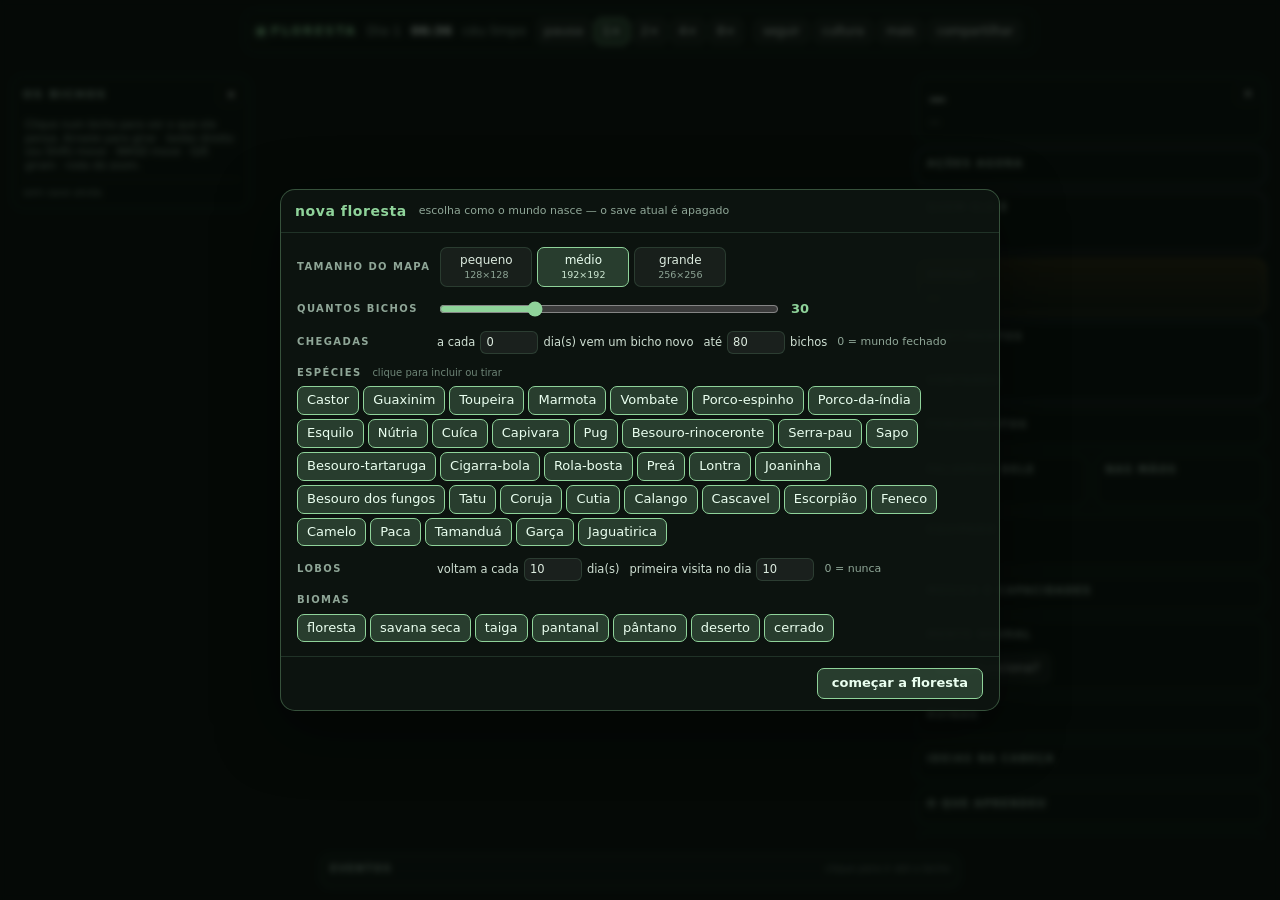
==== commit c2ce6978: "mudança na aparencia dos animais" ====
--- a/f157372d/index.html
+++ b/f157372d/index.html
@@ -28,14 +28,8 @@
     <div class="filebtns">
       <button id="btnFollow" title="Câmera segue o bicho selecionado (F)">seguir</button>
       <button id="btnCodex" title="Quadros, escritas, tribos, fé e estudos">cultura</button>
-      <button id="btnCritters" title="Quem está com o quê, relações e chegadas de bichos">bichos</button>
-      <button id="btnWolves" title="Lobos, ataques e defesas">lobos</button>
-      <button id="btnMusic" title="Tocar as músicas compostas pelas tribos">música</button>
-      <button id="btnHud" title="Fechar e abrir os painéis">painéis</button>
-      <button id="btnExport" title="Baixar o save como arquivo">salvar .json</button>
-      <button id="btnImport" title="Carregar um save exportado">importar</button>
-      <button id="btnNew" title="Começar uma floresta nova (apaga o save)">novo mundo</button>
-      <button id="btnShare" title="Como abrir o jogo para os amigos na mesma rede">compartilhar</button>
+      <button id="btnHud" title="Abrir painel rápido">mais</button>
+      <button id="btnShare" title="Compartilhar o jogo com amigos">compartilhar</button>
     </div>
   </header>
 
@@ -45,17 +39,17 @@
     <label><input type="checkbox" data-panel="detail" checked> detalhe do bicho</label>
     <label><input type="checkbox" data-panel="ticker" checked> eventos</label>
     <div class="hsep"></div>
-    <button data-tab="boards">quadros e escritas</button>
-    <button data-tab="tribes">tribos</button>
-    <button data-tab="faith">religião</button>
+    <button data-tab="boards">cultura</button>
+    <button data-tab="tribes">tribos e fé</button>
     <button data-tab="studies">pesquisas e ferramentas</button>
-    <div class="hsep"></div>
-    <button data-tab="langs">línguas</button>
-    <button data-tab="ruins">ruínas</button>
     <button data-tab="minds">mentes e capacidades</button>
     <button data-tab="music">músicas</button>
     <button data-tab="wolves">lobos e batalhas</button>
     <button data-tab="critters">bichos e equipamentos</button>
+    <div class="hsep"></div>
+    <button id="btnExport">salvar .json</button>
+    <button id="btnImport">importar</button>
+    <button id="btnNew">novo mundo</button>
   </div>
 
   <aside id="roster">
@@ -187,12 +181,17 @@
         <button data-tab="tribes">tribos</button>
         <button data-tab="faith">religião</button>
         <button data-tab="studies">estudos</button>
-        <button data-tab="langs">línguas</button>
-        <button data-tab="ruins">ruínas</button>
-        <button data-tab="minds">mentes</button>
-        <button data-tab="music">músicas</button>
-        <button data-tab="wolves">lobos</button>
-        <button data-tab="critters">bichos</button>
+        <details class="codexMore">
+          <summary>mais</summary>
+          <div class="codexMoreMenu">
+            <button data-tab="langs">línguas</button>
+            <button data-tab="ruins">ruínas</button>
+            <button data-tab="minds">mentes</button>
+            <button data-tab="music">músicas</button>
+            <button data-tab="wolves">lobos</button>
+            <button data-tab="critters">bichos</button>
+          </div>
+        </details>
       </nav>
       <button id="codexClose" title="Fechar">×</button>
     </div>
@@ -298,10 +297,10 @@
   </div>
 </div>
 
-<script src="js/three.min.js?v=20261122b"></script>
-<script src="js/sim.js?v=20261122b"></script>
-<script src="js/view.js?v=20261122b"></script>
-<script src="js/ui.js?v=20261122b"></script>
-<script src="js/game.js?v=20261122b"></script>
+<script src="js/three.min.js?v=20261122e"></script>
+<script src="js/sim.js?v=20261122e"></script>
+<script src="js/view.js?v=20261122e"></script>
+<script src="js/ui.js?v=20261122e"></script>
+<script src="js/game.js?v=20261122e"></script>
 </body>
 </html>
--- a/f157372d/css/style.css
+++ b/f157372d/css/style.css
@@ -49,6 +49,11 @@
 #topbar .speed button{padding:3px 7px;min-width:30px}
 #topbar .filebtns{display:flex;gap:4px;flex-wrap:nowrap}
 #topbar .filebtns button{padding:3px 8px;font-size:12px}
+.codexMore{position:relative;margin-left:auto}
+.codexMore summary{list-style:none;cursor:pointer;border:1px solid var(--line);border-radius:7px;padding:3px 9px;font-size:11.5px;color:var(--txt);background:rgba(255,255,255,.05)}
+.codexMore summary::-webkit-details-marker{display:none}
+.codexMoreMenu{position:absolute;right:0;top:calc(100% + 6px);z-index:10;width:150px;display:grid;gap:4px;padding:7px;background:var(--bg2);border:1px solid var(--line);border-radius:9px;box-shadow:0 12px 30px rgba(0,0,0,.35)}
+.codexMoreMenu button{text-align:left;width:100%}
 #saveInfo{position:static;font-size:10px}
 
 /* ---------- lista de bichos ---------- */
@@ -291,6 +296,8 @@
   #musicBar{top:112px}
 }
 @media (max-width:600px){
+  .codexMore{margin-left:0}
+  .codexMoreMenu{position:fixed;left:8px;right:8px;width:auto;grid-template-columns:repeat(3,1fr)}
   #topbar .clocks #weatherLabel,#topbar .clocks #crisisLabel{display:none}
   #topbar .clocks{gap:7px}
   #roster{top:112px}
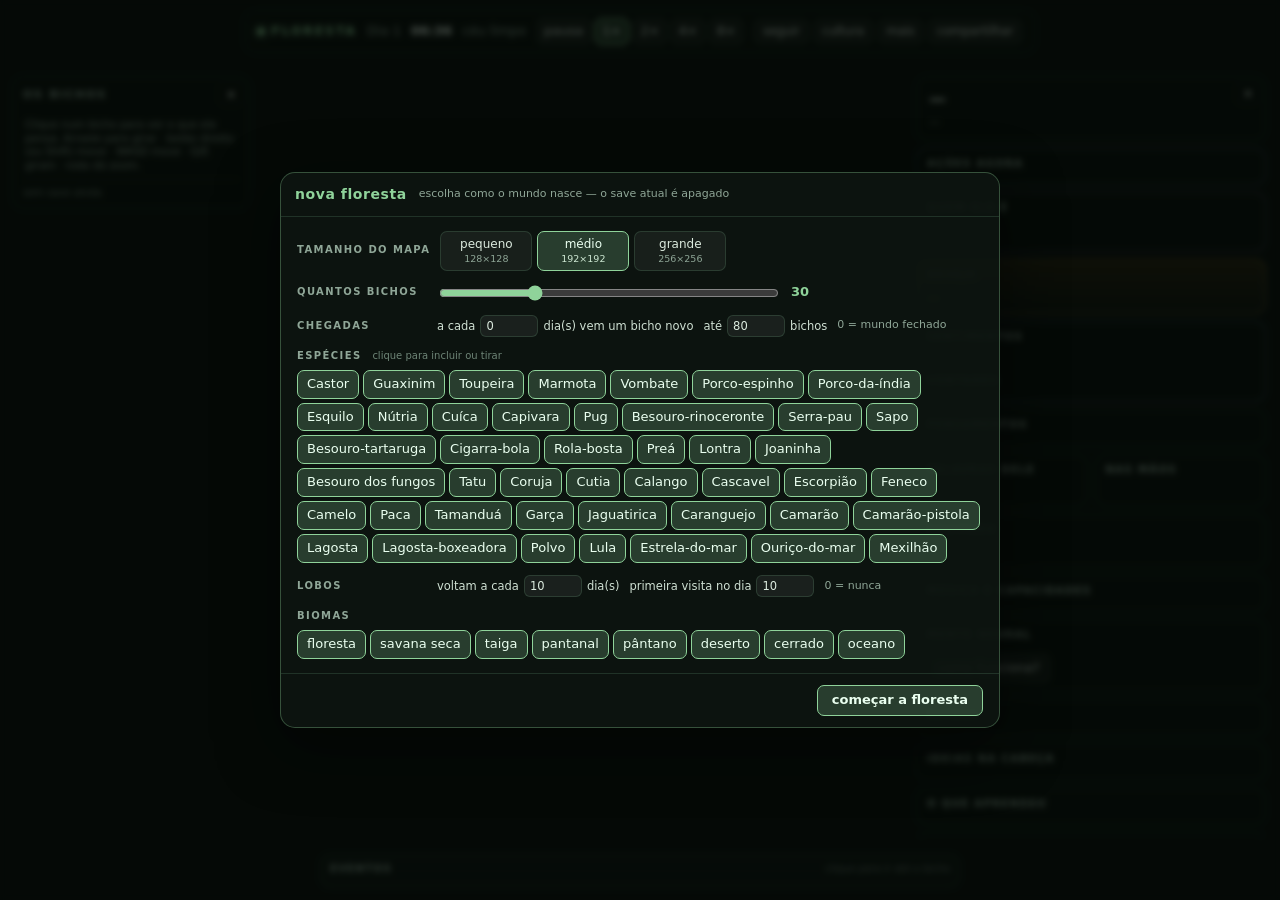
==== commit 0adb7db3: "grande atualizaçao atualizaçao sobre aparencia dos bichos, novo bioma maritmo e animais, animaçao de" ====
--- a/f157372d/index.html
+++ b/f157372d/index.html
@@ -4,7 +4,7 @@
 <meta charset="utf-8">
 <title>Floresta — bichos que aprendem</title>
 <meta name="viewport" content="width=device-width,initial-scale=1">
-<link rel="stylesheet" href="css/style.css">
+<link rel="stylesheet" href="css/style.css?v=20261122u">
 </head>
 <body>
 <canvas id="world"></canvas>
@@ -27,7 +27,7 @@
     </div>
     <div class="filebtns">
       <button id="btnFollow" title="Câmera segue o bicho selecionado (F)">seguir</button>
-      <button id="btnCodex" title="Quadros, escritas, tribos, fé e estudos">cultura</button>
+      <button id="btnCodex" title="Cultura, objetivos, eras e histórias">cultura</button>
       <button id="btnHud" title="Abrir painel rápido">mais</button>
       <button id="btnShare" title="Compartilhar o jogo com amigos">compartilhar</button>
     </div>
@@ -46,6 +46,7 @@
     <button data-tab="music">músicas</button>
     <button data-tab="wolves">lobos e batalhas</button>
     <button data-tab="critters">bichos e equipamentos</button>
+    <button data-tab="journey">jornada e objetivos</button>
     <div class="hsep"></div>
     <button id="btnExport">salvar .json</button>
     <button id="btnImport">importar</button>
@@ -190,6 +191,8 @@
             <button data-tab="music">músicas</button>
             <button data-tab="wolves">lobos</button>
             <button data-tab="critters">bichos</button>
+            <button data-tab="journey">jornada</button>
+            <button data-tab="suggestions">sugestões</button>
           </div>
         </details>
       </nav>
@@ -215,6 +218,28 @@
       <div class="tabPane hide" data-pane="music"><div id="musicList"></div></div>
       <div class="tabPane hide" data-pane="wolves"><div id="wolvesList"></div></div>
       <div class="tabPane hide" data-pane="critters"><div id="crittersList"></div></div>
+      <div class="tabPane hide" data-pane="journey"><div id="journeyList"></div></div>
+      <div class="tabPane hide" data-pane="suggestions">
+        <section class="suggestionIntro">
+          <h2>Uma ideia para a floresta?</h2>
+          <p>Envie uma sugestão para ajudar o jogo a crescer. O FormSubmit encaminha a mensagem ao criador; evite incluir dados pessoais ou informações sensíveis.</p>
+        </section>
+        <form id="suggestionForm" action="https://formsubmit.co/ajax/floresta.dos.bichos.ia@gmail.com" method="POST">
+          <input type="hidden" name="_subject" value="Sugestão para Floresta dos Bichos IA">
+          <input class="suggestionHoneypot" type="text" name="_honey" tabindex="-1" autocomplete="off" aria-hidden="true">
+          <label for="suggestionName">Seu nome <span>(opcional)</span></label>
+          <input id="suggestionName" type="text" name="name" maxlength="80" autocomplete="name" placeholder="Como podemos chamar você?">
+          <label for="suggestionEmail">Email para resposta <span>(opcional)</span></label>
+          <input id="suggestionEmail" type="email" name="email" maxlength="254" autocomplete="email" placeholder="voce@exemplo.com">
+          <label for="suggestionMessage">Sua sugestão</label>
+          <textarea id="suggestionMessage" name="message" rows="5" minlength="10" maxlength="1500" required placeholder="Conte sua ideia (10 a 1500 caracteres)."></textarea>
+          <div class="suggestionActions">
+            <button class="primarybtn" type="submit">enviar sugestão</button>
+            <span id="suggestionStatus" role="status" aria-live="polite"></span>
+          </div>
+          <p class="suggestionPrivacy">O envio usa o serviço externo FormSubmit. O endereço de destino fica visível no código público do jogo.</p>
+        </form>
+      </div>
     </div>
   </div>
 </div>
@@ -297,10 +322,10 @@
   </div>
 </div>
 
-<script src="js/three.min.js?v=20261122e"></script>
-<script src="js/sim.js?v=20261122e"></script>
-<script src="js/view.js?v=20261122e"></script>
-<script src="js/ui.js?v=20261122e"></script>
-<script src="js/game.js?v=20261122e"></script>
+<script src="js/three.min.js?v=20261122u"></script>
+<script src="js/sim.js?v=20261122u"></script>
+<script src="js/view.js?v=20261122u"></script>
+<script src="js/ui.js?v=20261122u"></script>
+<script src="js/game.js?v=20261122u"></script>
 </body>
 </html>
--- a/f157372d/css/style.css
+++ b/f157372d/css/style.css
@@ -20,6 +20,10 @@
 #app button{pointer-events:auto;font:inherit;color:var(--txt);background:rgba(255,255,255,.05);border:1px solid var(--line);border-radius:7px;padding:4px 9px;cursor:pointer;transition:background .15s,border-color .15s}
 #app button:hover{background:rgba(150,220,170,.12);border-color:rgba(150,220,170,.35)}
 #app button.on{background:rgba(143,211,154,.22);border-color:var(--accent);color:#eafff0}
+.modal button{pointer-events:auto;font:inherit;color:var(--txt);background:rgba(255,255,255,.05);border:1px solid var(--line);border-radius:7px;padding:4px 9px;cursor:pointer;transition:background .15s,border-color .15s}
+.modal button:hover{background:rgba(150,220,170,.12);border-color:rgba(150,220,170,.35)}
+.modal button.on{background:rgba(143,211,154,.22);border-color:var(--accent);color:#eafff0}
+.modal button:focus-visible,.codexMore summary:focus-visible{outline:2px solid var(--accent);outline-offset:2px}
 
 /* ---------- topo ---------- */
 #topbar{position:absolute;top:10px;left:50%;transform:translateX(-50%);display:flex;align-items:center;gap:10px;
@@ -49,11 +53,13 @@
 #topbar .speed button{padding:3px 7px;min-width:30px}
 #topbar .filebtns{display:flex;gap:4px;flex-wrap:nowrap}
 #topbar .filebtns button{padding:3px 8px;font-size:12px}
-.codexMore{position:relative;margin-left:auto}
+.codexMore{position:relative;display:flex;align-items:center;gap:4px;margin-left:auto}
+.codexMore[open]{margin-left:0;flex-wrap:wrap}
 .codexMore summary{list-style:none;cursor:pointer;border:1px solid var(--line);border-radius:7px;padding:3px 9px;font-size:11.5px;color:var(--txt);background:rgba(255,255,255,.05)}
 .codexMore summary::-webkit-details-marker{display:none}
-.codexMoreMenu{position:absolute;right:0;top:calc(100% + 6px);z-index:10;width:150px;display:grid;gap:4px;padding:7px;background:var(--bg2);border:1px solid var(--line);border-radius:9px;box-shadow:0 12px 30px rgba(0,0,0,.35)}
-.codexMoreMenu button{text-align:left;width:100%}
+.codexMore[open] summary{border-color:rgba(143,211,154,.42);background:rgba(143,211,154,.12)}
+.codexMoreMenu{position:static;display:flex;flex-wrap:wrap;align-items:center;gap:4px;padding:0;background:transparent;border:0;border-radius:0;box-shadow:none}
+.codexMoreMenu button{flex:none;text-align:center}
 #saveInfo{position:static;font-size:10px}
 
 /* ---------- lista de bichos ---------- */
@@ -74,6 +80,7 @@
 .card .nm .sp{font-weight:400;color:var(--dim);font-size:10.5px}
 .card .st{font-size:10px;color:var(--dim);display:flex;gap:5px;align-items:center}
 .card .bars{display:grid;grid-template-columns:repeat(6,1fr);gap:2px;margin-top:4px}
+.card .bars.marine{grid-template-columns:repeat(7,1fr)}
 .bar{height:4px;border-radius:2px;background:rgba(255,255,255,.1);overflow:hidden}
 .bar i{display:block;height:100%;border-radius:2px;background:var(--accent);transition:width .4s}
 .bar.b-fome i{background:var(--gold)}
@@ -82,6 +89,7 @@
 .bar.b-calor i{background:var(--warm)}
 .bar.b-saude i{background:var(--red)}
 .bar.b-social i{background:var(--violet)}
+.bar.b-oxygen i{background:#52d9e8}
 
 /* ---------- painel detalhe ---------- */
 #detail{position:absolute;right:12px;top:76px;bottom:64px;width:352px;display:flex;flex-direction:column;gap:7px;
@@ -265,6 +273,38 @@
 .wcard .wbody{color:#b9cbbf;margin-top:4px;font-size:11.5px;line-height:1.45}
 .wcard .wtag{color:#6e8577;font-size:10px}
 .wcard .wword{color:var(--gold);font-weight:700;margin-right:6px}
+.journeyHero,.journeyGoal,.journeyStory{border:1px solid var(--line);border-radius:10px;background:rgba(255,255,255,.025);padding:10px 12px}
+.journeyHero{border-color:rgba(143,211,154,.35);background:rgba(81,132,91,.12)}
+.journeyHero b,.journeyGoalTop b,.journeyStory b{color:#eafff0;font-size:12px}
+.journeyHero p,.journeyGoal p,.journeyStory p{margin:4px 0 0;color:#aebfb2;font-size:11px;line-height:1.45}
+.journeyHeading{margin:14px 0 7px;color:var(--dim);font-size:10px;letter-spacing:.14em;text-transform:uppercase}
+.journeyGoal{margin:6px 0}
+.journeyGoal.active{border-color:rgba(232,207,106,.45)}
+.journeyGoal.done{border-color:rgba(143,211,154,.28)}
+.journeyGoalTop{display:flex;align-items:center;justify-content:space-between;gap:8px}
+.journeyGoalTop span,.journeyGoal small{color:var(--dim);font-size:10px}
+.journeyBar{height:5px;margin:8px 0 4px;overflow:hidden;border-radius:6px;background:rgba(0,0,0,.25)}
+.journeyBar i{display:block;height:100%;border-radius:inherit;background:#8fd39a}
+.journeyGoal.active .journeyBar i{background:var(--gold)}
+.journeyStory{margin:6px 0}
+.journeyStories .empty{color:var(--dim);font-size:11px}
+.suggestionIntro{max-width:680px;margin-bottom:14px}
+.suggestionIntro h2{margin:0 0 6px;color:#eafff0;font-size:15px}
+.suggestionIntro p,.suggestionPrivacy{color:#aebfb2;font-size:11px;line-height:1.5}
+#suggestionForm{max-width:620px;display:grid;gap:7px}
+#suggestionForm label{margin-top:5px;color:#dce9df;font-size:11px;font-weight:600}
+#suggestionForm label span{color:var(--dim);font-weight:400}
+#suggestionForm input:not([type="hidden"]):not(.suggestionHoneypot),#suggestionForm textarea{
+  box-sizing:border-box;width:100%;padding:9px 10px;color:var(--txt);background:rgba(0,0,0,.2);
+  border:1px solid var(--line);border-radius:8px;font:inherit;font-size:12px
+}
+#suggestionForm textarea{resize:vertical;min-height:110px}
+#suggestionForm input:focus,#suggestionForm textarea:focus{outline:1px solid rgba(143,211,154,.65)}
+.suggestionHoneypot{position:absolute;left:-10000px;width:1px;height:1px;opacity:0}
+.suggestionActions{display:flex;align-items:center;gap:10px;margin-top:5px}
+.suggestionActions button:disabled{opacity:.55;cursor:wait}
+#suggestionStatus{color:#b9cbbf;font-size:11px}
+.suggestionPrivacy{margin:3px 0 0;color:var(--dim)}
 .tribeCard{border-left:3px solid rgba(183,155,234,.5);padding-left:9px}
 .tribeCard .tname{color:#e7dcff;font-weight:700}
 .tribeCard .tline{color:#9fb3a5;font-size:11px;line-height:1.45}
@@ -297,14 +337,15 @@
 }
 @media (max-width:600px){
   .codexMore{margin-left:0}
-  .codexMoreMenu{position:fixed;left:8px;right:8px;width:auto;grid-template-columns:repeat(3,1fr)}
+  .codexMore[open]{flex:0 0 100%;width:100%;margin-left:0}
+  .codexMoreMenu{width:100%;min-width:0}
   #topbar .clocks #weatherLabel,#topbar .clocks #crisisLabel{display:none}
   #topbar .clocks{gap:7px}
   #roster{top:112px}
   #roster .tip{line-height:1.45}
   .modalCard{width:calc(100vw - 16px);max-height:calc(100dvh - 16px)}
   .modalHead{padding:8px 10px;gap:6px}
-  .modalHead nav{display:flex;overflow-x:auto;max-height:none;width:100%;scrollbar-width:none}
+  .modalHead nav{display:flex;flex-wrap:wrap;overflow:visible;max-height:none;width:100%;scrollbar-width:none}
   .modalHead nav button{flex:none}
   .modalBody{padding:10px}
   #lobbyCard{width:calc(100vw - 16px)}
